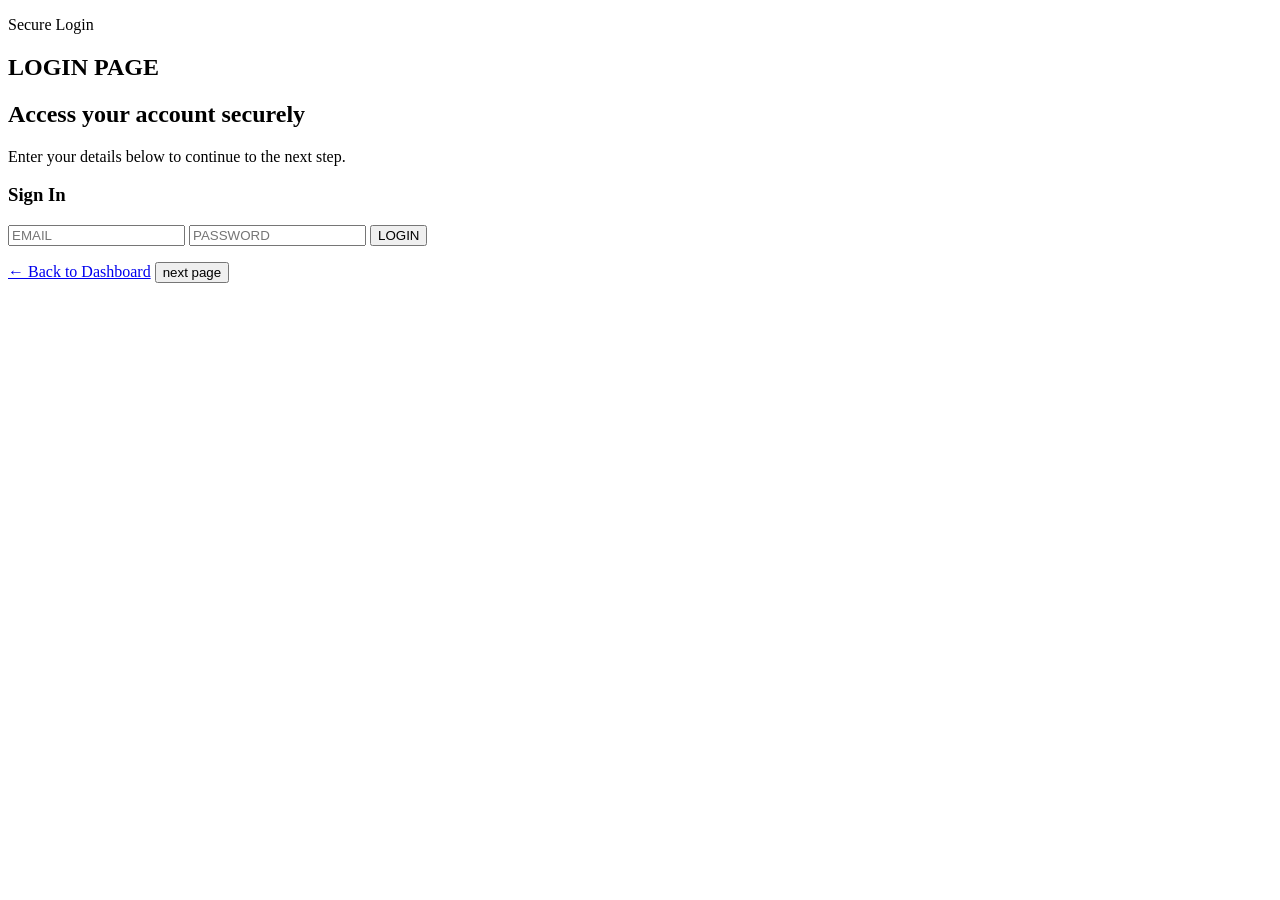
==== about.html @ bdaedb03 "Update about.html" ====
<!DOCTYPE html>
<html lang="en">
<head>
    <meta charset="UTF-8">
    <meta name="viewport" content="width=device-width, initial-scale=1.0">
    <link rel="stylesheet" href="styles1.css">
    <title>Login Page</title>
</head>
<body>
    <main class="container">
        <section class="hero">
            <p class="badge">Secure Login</p>
            <h1>LOGIN PAGE</h1>
            <h2>Access your account securely</h2>
            <p class="description">
                Enter your details below to continue to the next step.
            </p>
        </section>

        <section class="card login-card">
            <h3>Sign In</h3>
            <form onsubmit="return false;">
                <input type="email" id="email" class="input-field" placeholder="EMAIL">
                <input type="password" id="password" class="input-field" placeholder="PASSWORD">
                <button type="button" onclick="login()">LOGIN</button>
            </form>
            <p id="result" class="result-text"></p>
        </section>

        <div class="actions">
            <a class="back-link" href="index.html">← Back to Dashboard</a>
            <button type="button" onclick="window.location.href='page1.html'">next page</button>
        </div>
    </main>

    <script src="script1.js"></script>
</body>
</html>
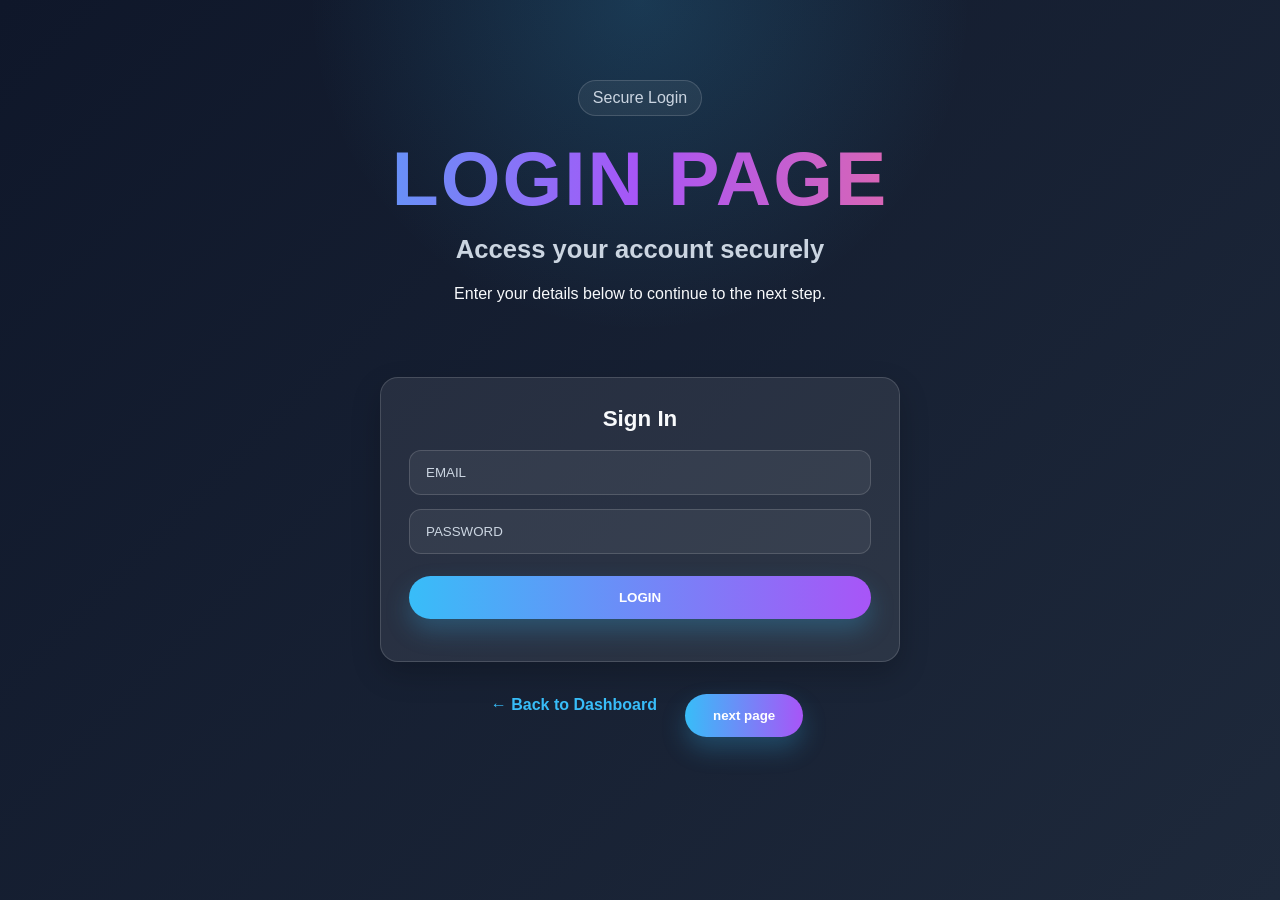
==== commit b0117021: "Update about.html" ====
--- a/about.html
+++ b/about.html
@@ -4,7 +4,7 @@
     <meta charset="UTF-8">
     <meta name="viewport" content="width=device-width, initial-scale=1.0">
     <link rel="stylesheet" href="styles1.css">
-    <title>Login Page</title>
+    <title>Login Page</title> 
 </head>
 <body>
     <main class="container">
--- a/styles1.css
+++ b/styles1.css
@@ -0,0 +1,215 @@
+* {
+    box-sizing: border-box;
+    margin: 0;
+    padding: 0;
+}
+
+:root {
+    --bg1: #0f172a;
+    --bg2: #1e293b;
+    --card: rgba(255, 255, 255, 0.08);
+    --border: rgba(255, 255, 255, 0.15);
+    --text: #f8fafc;
+    --muted: #cbd5e1;
+    --accent: #38bdf8;
+    --accent2: #a855f7;
+}
+
+body {
+    min-height: 100vh;
+    font-family: Arial, sans-serif;
+    color: var(--text);
+    background:
+        radial-gradient(circle at top, rgba(56, 189, 248, 0.18), transparent 30%),
+        linear-gradient(135deg, var(--bg1), var(--bg2));
+}
+
+.container {
+    width: min(900px, 92%);
+    margin: 0 auto;
+    padding: 40px 0;
+}
+
+.hero {
+    text-align: center;
+    padding: 40px 20px;
+}
+
+.badge {
+    display: inline-block;
+    padding: 8px 14px;
+    border: 1px solid var(--border);
+    border-radius: 999px;
+    background: rgba(255, 255, 255, 0.06);
+    color: var(--muted);
+    margin-bottom: 18px;
+    backdrop-filter: none;
+    transition: transform 0.25s ease, border-color 0.25s ease, background 0.25s ease;
+}
+
+.badge:hover {
+    transform: translateY(-3px) scale(1.03);
+    border-color: rgba(56, 189, 248, 0.55);
+    background: rgba(255, 255, 255, 0.12);
+}
+
+h1 {
+    font-size: clamp(2.4rem, 6vw, 4.8rem);
+    letter-spacing: 2px;
+    margin-bottom: 12px;
+    background: linear-gradient(90deg, #38bdf8, #a855f7, #fb7185);
+    -webkit-background-clip: text;
+    background-clip: text;
+    color: transparent;
+    transition: transform 0.25s ease, filter 0.25s ease;
+}
+
+h1:hover {
+    transform: scale(1.02);
+    filter: drop-shadow(0 0 10px rgba(56, 189, 248, 0.35));
+}
+
+h2 {
+    font-size: clamp(1.1rem, 2.5vw, 1.6rem);
+    color: var(--muted);
+    margin-bottom: 16px;
+    transition: color 0.25s ease, transform 0.25s ease;
+}
+
+h2:hover {
+    color: #ffffff;
+    transform: translateY(-2px);
+}
+
+.description {
+    max-width: 760px;
+    margin: 0 auto;
+    color: var(--text);
+    line-height: 1.7;
+    font-size: 1rem;
+    transition: transform 0.25s ease, color 0.25s ease;
+}
+
+.description:hover {
+    transform: translateY(-2px);
+    color: #ffffff;
+}
+
+.card {
+    padding: 28px;
+    border: 1px solid var(--border);
+    border-radius: 18px;
+    background: var(--card);
+    box-shadow: 0 12px 30px rgba(0, 0, 0, 0.2);
+    backdrop-filter: none;
+    transition: transform 0.25s ease, border-color 0.25s ease, box-shadow 0.25s ease, background 0.25s ease;
+}
+
+.card:hover {
+    transform: translateY(-8px) scale(1.01);
+    border-color: rgba(56, 189, 248, 0.5);
+    box-shadow: 0 18px 36px rgba(0, 0, 0, 0.35);
+    background: rgba(255, 255, 255, 0.12);
+}
+
+.login-card {
+    max-width: 520px;
+    margin: 30px auto 0;
+}
+
+.card h3 {
+    font-size: 1.4rem;
+    margin-bottom: 18px;
+    text-align: center;
+    transition: color 0.25s ease, transform 0.25s ease;
+}
+
+.card h3:hover {
+    color: var(--accent);
+    transform: scale(1.03);
+}
+
+form {
+    display: flex;
+    flex-direction: column;
+    gap: 14px;
+}
+
+.input-field {
+    width: 100%;
+    padding: 14px 16px;
+    border: 1px solid var(--border);
+    border-radius: 12px;
+    background: rgba(255, 255, 255, 0.06);
+    color: var(--text);
+    outline: none;
+    transition: transform 0.2s ease, border-color 0.2s ease, background 0.2s ease, box-shadow 0.2s ease;
+}
+
+.input-field::placeholder {
+    color: var(--muted);
+}
+
+.input-field:hover {
+    transform: translateY(-2px);
+    border-color: rgba(56, 189, 248, 0.45);
+    background: rgba(255, 255, 255, 0.1);
+}
+
+.input-field:focus {
+    border-color: rgba(56, 189, 248, 0.85);
+    box-shadow: 0 0 0 4px rgba(56, 189, 248, 0.12);
+}
+
+button {
+    margin-top: 8px;
+    padding: 14px 28px;
+    border: none;
+    border-radius: 999px;
+    font-weight: bold;
+    color: white;
+    background: linear-gradient(90deg, var(--accent), var(--accent2));
+    cursor: pointer;
+    box-shadow: 0 12px 24px rgba(56, 189, 248, 0.25);
+    transition: transform 0.2s ease, opacity 0.2s ease, box-shadow 0.2s ease, filter 0.2s ease;
+}
+
+button:hover {
+    transform: translateY(-3px) scale(1.02);
+    opacity: 0.95;
+    box-shadow: 0 16px 30px rgba(56, 189, 248, 0.35);
+    filter: brightness(1.05);
+}
+
+button:active {
+    transform: translateY(0);
+}
+
+.actions {
+    display: flex;
+    justify-content: center;
+    margin-top: 24px;
+    gap: 14px;
+    flex-wrap: wrap;
+}
+
+.back-link {
+    color: var(--accent);
+    text-decoration: none;
+    font-weight: bold;
+    padding: 10px 14px;
+    border-radius: 10px;
+    transition: transform 0.2s ease, color 0.2s ease, background 0.2s ease;
+}
+
+.back-link:hover {
+    color: #ffffff;
+    background: rgba(255, 255, 255, 0.08);
+    transform: translateY(-2px);
+}
+
+.result-text {
+    text-align: center;
+    margin-top: 14px;
+    font-weight: bold;
+}
